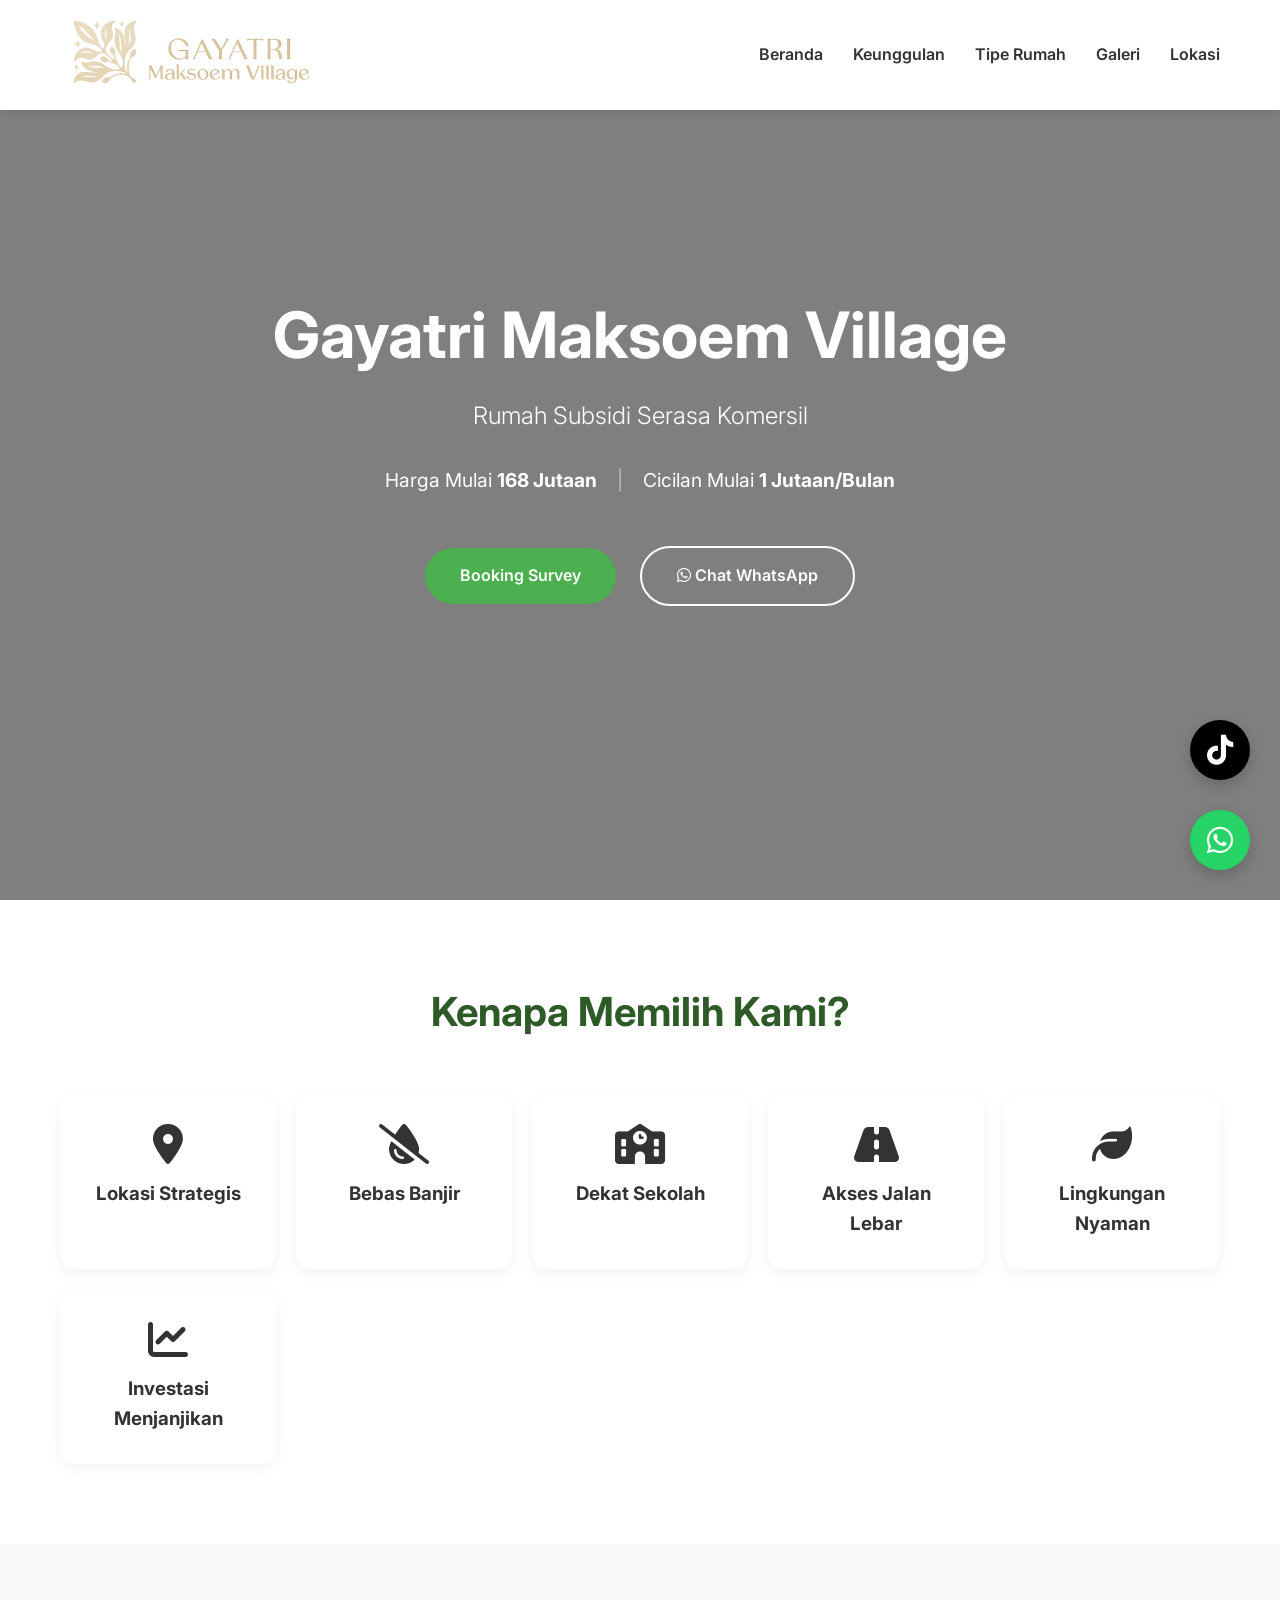
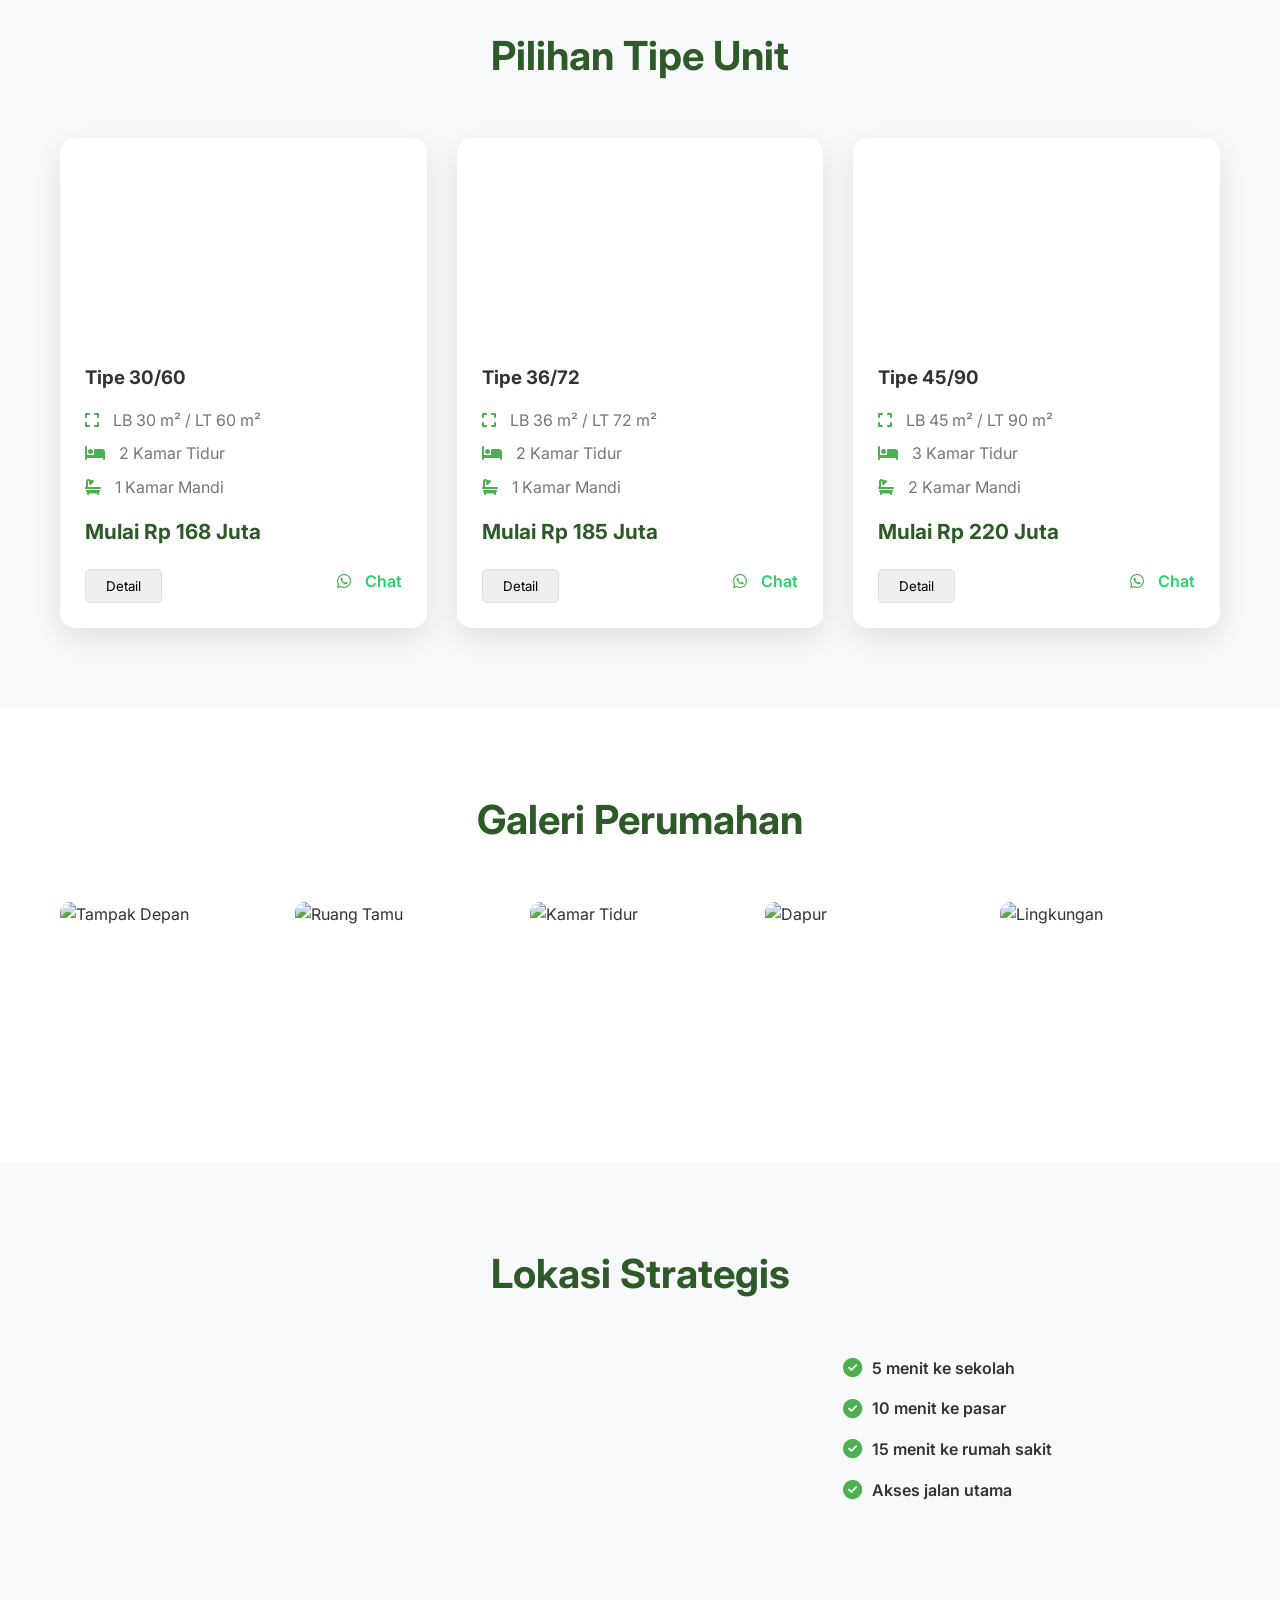
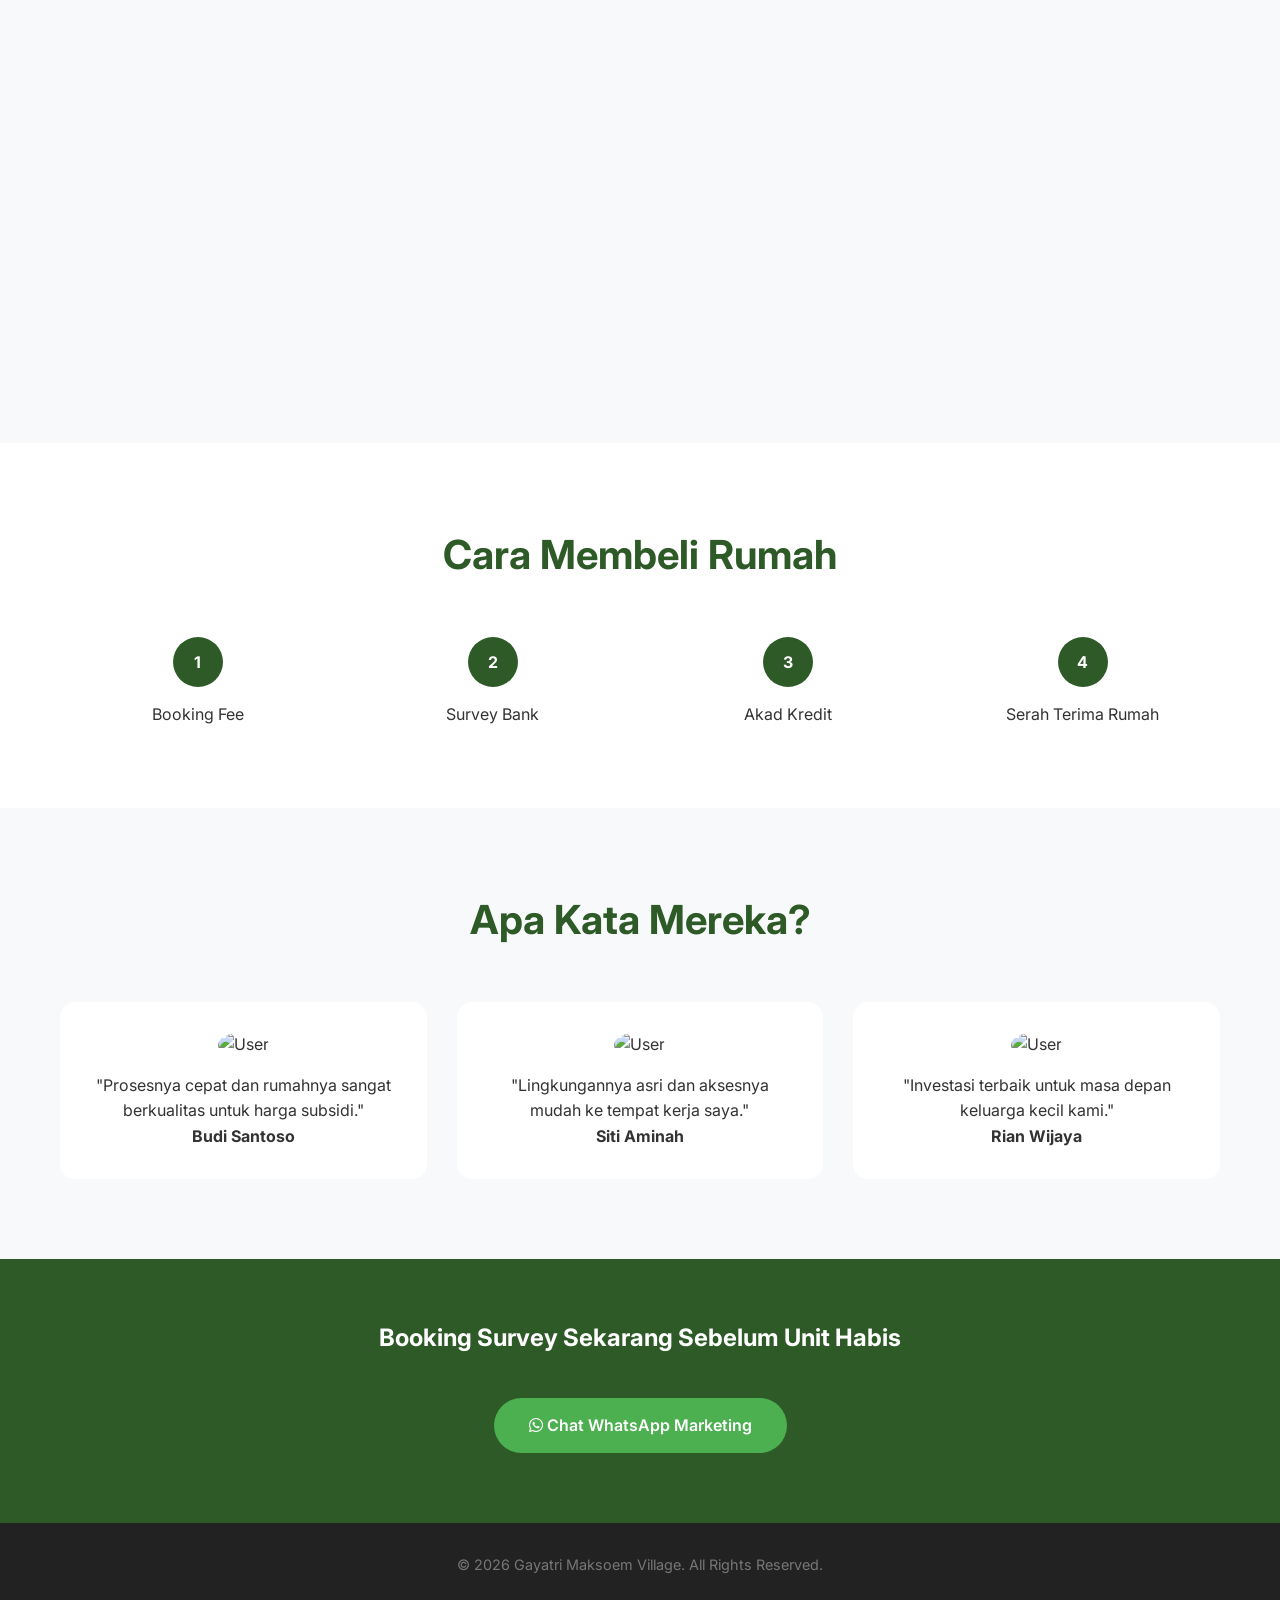
==== index.html @ d1546dca "Add files via upload" ====
<!DOCTYPE html>
<html lang="id">
<head>
    <meta charset="UTF-8">
    <meta name="viewport" content="width=device-width, initial-scale=1.0">
    <title>Gayatri Maksoem Village | Rumah Subsidi Serasa Komersil</title>
    <link href="https://fonts.googleapis.com/css2?family=Inter:wght@300;400;600;700&display=swap" rel="stylesheet">
    <link rel="stylesheet" href="https://cdnjs.cloudflare.com/ajax/libs/font-awesome/6.4.0/css/all.min.css">
    <link rel="stylesheet" href="style.css">
</head>
<body>

    <nav class="navbar">
        <div class="container">
            <a href="index.html" class="logo">
                <img src="logo_gayatri2.png" alt="Logo Gayatri Village" class="logo-icon"></a>
            <ul class="nav-links">
                <li><a href="#hero">Beranda</a></li>
                <li><a href="#keunggulan">Keunggulan</a></li>
                <li><a href="#tipe">Tipe Rumah</a></li>
                <li><a href="#galeri">Galeri</a></li>
                <li><a href="#lokasi">Lokasi</a></li>
            </ul>
            <div class="menu-toggle">
                <i class="fas fa-bars"></i>
            </div>
        </div>
    </nav>

    <section id="hero" class="hero">
        <div class="hero-overlay"></div>
        <div class="container hero-content">
            <h1>Gayatri Maksoem Village</h1>
            <p class="subtitle">Rumah Subsidi Serasa Komersil</p>
            <div class="hero-info">
                <span>Harga Mulai <strong>168 Jutaan</strong></span>
                <span class="divider">|</span>
                <span>Cicilan Mulai <strong>1 Jutaan/Bulan</strong></span>
            </div>
            <div class="hero-btns">
                <a href="https://wa.me/6283830952224?text=Halo%20Kak Rara%20Gayatri%20Maksoem%20Village,%20Saya ingin melakukan booking survey lokasi. Mohon info jadwal yang tersedia. Terima kasih." target="_blank" class="btn btn-primary">Booking Survey</a>
                <a href="https://wa.me/6283830952224?text=Halo Kak Rara%20Gayatri%20Maksoem%20Village,%20saya%20ingin%20tanya%20info%20lebih%20lanjut" target="_blank" rel="noopener noreferrer" class="btn btn-outline">
                    <i class="fab fa-whatsapp"></i> Chat WhatsApp
                </a>
            </div>
        </div>
    </section>

    <section id="keunggulan" class="section">
        <div class="container">
            <h2 class="section-title">Kenapa Memilih Kami?</h2>
            <div class="grid-6">
                <div class="card-feature"><i class="fas fa-map-marker-alt"></i><h3>Lokasi Strategis</h3></div>
                <div class="card-feature"><i class="fas fa-tint-slash"></i><h3>Bebas Banjir</h3></div>
                <div class="card-feature"><i class="fas fa-school"></i><h3>Dekat Sekolah</h3></div>
                <div class="card-feature"><i class="fas fa-road"></i><h3>Akses Jalan Lebar</h3></div>
                <div class="card-feature"><i class="fas fa-leaf"></i><h3>Lingkungan Nyaman</h3></div>
                <div class="card-feature"><i class="fas fa-chart-line"></i><h3>Investasi Menjanjikan</h3></div>
            </div>
        </div>
    </section>

    <section id="tipe" class="section bg-light">
        <div class="container">
            <h2 class="section-title">Pilihan Tipe Unit</h2>
            <div class="grid-3">
                <div class="card-unit">
                    <div class="unit-img" style="background-image: url('https://images.unsplash.com/photo-1570129477492-45c003edd2be?auto=format&fit=crop&w=800&q=80');"></div>
                    <div class="unit-body">
                        <h3>Tipe 30/60</h3>
                        <ul>
                            <li><i class="fas fa-expand"></i> LB 30 m² / LT 60 m²</li>
                            <li><i class="fas fa-bed"></i> 2 Kamar Tidur</li>
                            <li><i class="fas fa-bath"></i> 1 Kamar Mandi</li>
                        </ul>
                        <p class="price">Mulai Rp 168 Juta</p>
                        <div class="unit-footer">
                            <button class="btn-sm" onclick="openDetail('30')">Detail</button>
                            <a href="https://wa.me/6283830952224?text=Halo Kak Rara %20saya%20tertarik%20Tipe%2030" target="_blank" rel="noopener noreferrer" class="btn-wa"><i class="fab fa-whatsapp"></i> Chat</a>
                        </div>
                    </div>
                </div>
                <div class="card-unit">
                    <div class="unit-img" style="background-image: url('https://images.unsplash.com/photo-1583608205776-bfd35f0d9f83?auto=format&fit=crop&w=800&q=80');"></div>
                    <div class="unit-body">
                        <h3>Tipe 36/72</h3>
                        <ul>
                            <li><i class="fas fa-expand"></i> LB 36 m² / LT 72 m²</li>
                            <li><i class="fas fa-bed"></i> 2 Kamar Tidur</li>
                            <li><i class="fas fa-bath"></i> 1 Kamar Mandi</li>
                        </ul>
                        <p class="price">Mulai Rp 185 Juta</p>
                        <div class="unit-footer">
                            <button class="btn-sm" onclick="openDetail('36')">Detail</button>
                            <a href="https://wa.me/6283830952224?text=Halo Kak Rara %20saya%20tertarik%20Tipe%2036" target="_blank" rel="noopener noreferrer" class="btn-wa"><i class="fab fa-whatsapp"></i> Chat</a>
                        </div>
                    </div>
                </div>
                <div class="card-unit highlight">
                    <div class="unit-img" style="background-image: url('https://images.unsplash.com/photo-1600585154340-be6161a56a0c?auto=format&fit=crop&w=800&q=80');"></div>
                    <div class="unit-body">
                        <h3>Tipe 45/90</h3>
                        <ul>
                            <li><i class="fas fa-expand"></i> LB 45 m² / LT 90 m²</li>
                            <li><i class="fas fa-bed"></i> 3 Kamar Tidur</li>
                            <li><i class="fas fa-bath"></i> 2 Kamar Mandi</li>
                        </ul>
                        <p class="price">Mulai Rp 220 Juta</p>
                        <div class="unit-footer">
                            <button class="btn-sm" onclick="openDetail('45')">Detail</button>
                            <a href="https://wa.me/6283830952224?text=Halo Kak Rara%20saya%20tertarik%20Tipe%2045" target="_blank" rel="noopener noreferrer" class="btn-wa"><i class="fab fa-whatsapp"></i> Chat</a>
                        </div>
                    </div>
                </div>
            </div>
        </div>
    </section>

    <section id="galeri" class="section">
        <div class="container">
            <h2 class="section-title">Galeri Perumahan</h2>
            <div class="gallery-grid">
                <img src="https://images.unsplash.com/photo-1613490493576-7fde63acd811?auto=format&fit=crop&w=600&q=80" alt="Tampak Depan">
                <img src="https://images.unsplash.com/photo-1484154218962-a197022b5858?auto=format&fit=crop&w=600&q=80" alt="Ruang Tamu">
                <img src="https://images.unsplash.com/photo-1522771739844-6a9f6d5f14af?auto=format&fit=crop&w=600&q=80" alt="Kamar Tidur">
                <img src="https://images.unsplash.com/photo-1556911223-e4524330697d?auto=format&fit=crop&w=600&q=80" alt="Dapur">
                <img src="https://images.unsplash.com/photo-1595113333346-63e8e19c35b6?auto=format&fit=crop&w=600&q=80" alt="Lingkungan">
            </div>
        </div>
    </section>

    <section id="lokasi" class="section bg-light">
        <div class="container">
            <h2 class="section-title">Lokasi Strategis</h2>
            <div class="location-wrapper">
                <div class="map-container">
                    <iframe src="https://www.google.com/maps/embed?pb=!1m18!1m12!1m3!1d8166.4676479261525!2d111.453103766232!3d-7.399709216210016!2m3!1f0!2f0!3f0!3m2!1i1024!2i768!4f13.1!3m3!1m2!1s0x2e79e70039cbe829%3A0x74d6df3c187dee62!2sPerumahan%20Gayatri%20Maksoem%20Village!5e0!3m2!1sid!2sid!4v1773241654427!5m2!1sid!2sid" width="800" height="600" style="border:0;" allowfullscreen="" loading="lazy" referrerpolicy="no-referrer-when-downgrade"></iframe>
                </div>
                <div class="location-info">
                    <ul>
                        <li><i class="fas fa-check-circle"></i> 5 menit ke sekolah</li>
                        <li><i class="fas fa-check-circle"></i> 10 menit ke pasar</li>
                        <li><i class="fas fa-check-circle"></i> 15 menit ke rumah sakit</li>
                        <li><i class="fas fa-check-circle"></i> Akses jalan utama</li>
                    </ul>
                </div>
            </div>
        </div>
    </section>

    <section class="section">
        <div class="container">
            <h2 class="section-title">Cara Membeli Rumah</h2>
            <div class="steps-grid">
                <div class="step"><span>1</span><p>Booking Fee</p></div>
                <div class="step"><span>2</span><p>Survey Bank</p></div>
                <div class="step"><span>3</span><p>Akad Kredit</p></div>
                <div class="step"><span>4</span><p>Serah Terima Rumah</p></div>
            </div>
        </div>
    </section>

    <section class="section bg-light">
        <div class="container">
            <h2 class="section-title">Apa Kata Mereka?</h2>
            <div class="grid-3">
                <div class="card-testi">
                    <img src="https://i.pravatar.cc/100?img=1" alt="User">
                    <p>"Prosesnya cepat dan rumahnya sangat berkualitas untuk harga subsidi."</p>
                    <h4>Budi Santoso</h4>
                </div>
                <div class="card-testi">
                    <img src="https://i.pravatar.cc/100?img=5" alt="User">
                    <p>"Lingkungannya asri dan aksesnya mudah ke tempat kerja saya."</p>
                    <h4>Siti Aminah</h4>
                </div>
                <div class="card-testi">
                    <img src="https://i.pravatar.cc/100?img=8" alt="User">
                    <p>"Investasi terbaik untuk masa depan keluarga kecil kami."</p>
                    <h4>Rian Wijaya</h4>
                </div>
            </div>
        </div>
    </section>

    <section class="cta">
        <div class="container">
            <h2>Booking Survey Sekarang Sebelum Unit Habis</h2>
            <a href="https://wa.me/6283830952224?text=Halo%20Kak Rara%20Gayatri%20Maksoem%20Village,%20saya%20baru%20saja%20melihat%20website%20Anda%20dan%20ingin%20bertanya%20lebih%20lanjut%20mengenai%20perumahan%20ini.%20Bisa%20dibantu?" target="_blank" rel="noopener noreferrer" class="btn btn-primary">
                <i class="fab fa-whatsapp"></i> Chat WhatsApp Marketing
            </a>
        </div>
    </section>

    <footer>
        <p>© 2026 Gayatri Maksoem Village. All Rights Reserved.</p>
    </footer>

    <a href="https://wa.me/6283830952224?text=Halo%20Kak Rara%20Gayatri%20Maksoem%20Village,%20saya%20baru%20saja%20melihat%20website%20Anda%20dan%20ingin%20bertanya%20lebih%20lanjut%20mengenai%20perumahan%20ini.%20Bisa%20dibantu?" target="_blank" rel="noopener noreferrer" class="floating-wa">
        <i class="fab fa-whatsapp"></i>
    </a>
    <a href="https://www.tiktok.com/@gayatrimaksoemvil?_r=1&_t=ZS-94bTcrvawcf" target="_blank" rel="noopener noreferrer" class="floating-tiktok">
        <i class="fab fa-tiktok"></i>
    </a>

    <div id="unitModal" class="modal">
    <div class="modal-content">
        <span class="close-modal">×</span>
        <div class="modal-body">
            <div class="modal-img-container">
                <button class="slider-btn prev-btn" onclick="moveSlider('prev')">
                    <i class="fas fa-chevron-left"></i>
                </button>

                <div class="modal-slider" id="modalSlider">
                    </div>

                <button class="slider-btn next-btn" onclick="moveSlider('next')">
                    <i class="fas fa-chevron-right"></i>
                </button>

                <div class="slider-hint">
                    <i class="fas fa-arrows-left-right"></i> Geser untuk foto lain
                </div>
            </div>

            <div class="modal-text">
                <h2 id="modalTitle">Tipe Rumah</h2>
                <p id="modalDesc">Deskripsi lengkap.</p>
                <ul id="modalSpecs"></ul>
                <div class="modal-cta">
                    <a href="" id="modalWaLink" target="_blank" rel="noopener noreferrer" class="btn btn-primary">Tanya Detail Via WhatsApp</a>
                </div>
            </div>
        </div>
    </div>
</div>

    <script src="script.js"></script>
</body>
</html>
---- style.css ----
:root {
    --primary: #2d5a27; /* Hijau Tua */
    --secondary: #4caf50; /* Hijau Terang */
    --light: #f8f9fa;
    --dark: #333;
    --gray: #777;
    --white: #ffffff;
}

* {
    margin: 0;
    padding: 0;
    box-sizing: border-box;
    font-family: 'Inter', sans-serif;
}

html {
    scroll-behavior: smooth;
}

body {
    line-height: 1.6;
    color: var(--dark);
}

.container {
    max-width: 1200px;
    margin: 0 auto;
    padding: 0 20px;
}

.section {
    padding: 80px 0;
}

.bg-light { background: var(--light); }

.section-title {
    text-align: center;
    font-size: 2.5rem;
    margin-bottom: 50px;
    color: var(--primary);
}

/* Navbar */
.navbar {
    position: fixed;
    top: 0; width: 100%;
    background: var(--white);
    padding: 20px 0;
    box-shadow: 0 2px 10px rgba(0,0,0,0.1);
    z-index: 1000;
    transition: 0.3s;
}

.navbar .container {
    display: flex;
    justify-content: space-between;
    align-items: center;
}

.logo {
    font-size: 1.5rem;
    font-weight: 700;
    color: var(--primary);
    text-decoration: none;
    display: flex; 
    align-items: center;
    gap: 10px; /* Jarak antara logo dan teks */
}

.logo-icon {
    height: 70px; /* Atur tinggi gambar sesuai selera agar proporsional dengan teks */
    width: auto; /* Membiarkan lebar menyesuaikan tinggi agar tidak gepeng */
    display: block; /* Mencegah spasi aneh di bawah gambar */
}

.logo span { color: var(--secondary); }

.nav-links {
    display: flex;
    list-style: none;
}

.nav-links li a {
    text-decoration: none;
    color: var(--dark);
    margin-left: 30px;
    font-weight: 600;
    transition: 0.3s;
}

.nav-links li a:hover { color: var(--secondary); }

.menu-toggle { display: none; font-size: 1.5rem; cursor: pointer; }

/* Hero */
.hero {
    height: 100vh;
    background: url('https://images.unsplash.com/photo-1512917774080-9991f1c4c750?auto=format&fit=crop&w=1920&q=80') no-repeat center center/cover;
    display: flex;
    align-items: center;
    justify-content: center;
    text-align: center;
    color: var(--white);
    position: relative;
}

.hero-overlay {
    position: absolute;
    top: 0; left: 0; width: 100%; height: 100%;
    background: rgba(0,0,0,0.5);
}

.hero-content {
    position: relative;
    z-index: 1;
}

.hero h1 { font-size: 4rem; margin-bottom: 10px; }
.subtitle { font-size: 1.5rem; margin-bottom: 30px; font-weight: 300; }
.hero-info { margin-bottom: 40px; font-size: 1.2rem; }
.divider { margin: 0 15px; opacity: 0.5; }

.btn {
    padding: 15px 35px;
    border-radius: 50px;
    text-decoration: none;
    font-weight: 600;
    display: inline-block;
    transition: 0.3s;
    margin: 10px;
}

.btn-primary { background: var(--secondary); color: var(--white); border: none; }
.btn-primary:hover { background: var(--primary); transform: translateY(-3px); }
.btn-outline { border: 2px solid var(--white); color: var(--white); }
.btn-outline:hover { background: var(--white); color: var(--primary); }

/* Grid Layouts */
.grid-6 { display: grid; grid-template-columns: repeat(auto-fit, minmax(180px, 1fr)); gap: 20px; }
.grid-3 { display: grid; grid-template-columns: repeat(auto-fit, minmax(300px, 1fr)); gap: 30px; }

/* Cards */
.card-feature {
    text-align: center;
    padding: 30px;
    background: var(--white);
    border-radius: 15px;
    box-shadow: 0 5px 15px rgba(0,0,0,0.05);
    transition: 0.3s;
}
.card-feature:hover { transform: translateY(-10px); color: var(--secondary); }
.card-feature i { font-size: 2.5rem; margin-bottom: 15px; }

.card-unit {
    background: var(--white);
    border-radius: 15px;
    overflow: hidden;
    box-shadow: 0 10px 30px rgba(0,0,0,0.1);
}

.unit-img { height: 200px; background-size: cover; background-position: center; }

.unit-body { padding: 25px; }
.unit-body ul { list-style: none; margin: 15px 0; }
.unit-body li { margin-bottom: 8px; color: var(--gray); }
.unit-body i { color: var(--secondary); margin-right: 10px; }

.price { font-size: 1.3rem; font-weight: 700; color: var(--primary); }

.unit-footer { display: flex; justify-content: space-between; margin-top: 20px; }
.btn-sm { padding: 8px 20px; border-radius: 5px; border: 1px solid #ddd; cursor: pointer; }
.btn-wa { color: #25d366; text-decoration: none; font-weight: 600; }

/* Gallery */
.gallery-grid {
    display: grid;
    grid-template-columns: repeat(auto-fit, minmax(200px, 1fr));
    gap: 15px;
}
.gallery-grid img { width: 100%; border-radius: 10px; height: 180px; object-fit: cover; transition: 0.3s; cursor: pointer;}
.gallery-grid img:hover { transform: scale(1.05); }

/* Steps */
.steps-grid { display: grid; grid-template-columns: repeat(auto-fit, minmax(200px, 1fr)); gap: 20px; text-align: center; }
.step span {
    width: 50px; height: 50px; background: var(--primary); color: var(--white);
    display: flex; align-items: center; justify-content: center; border-radius: 50%;
    margin: 0 auto 15px; font-weight: 700;
}

/* Testimoni */
.card-testi { text-align: center; padding: 30px; background: var(--white); border-radius: 15px; }
.card-testi img { width: 80px; height: 80px; border-radius: 50%; margin-bottom: 15px; }

/* Location */
.location-wrapper { display: flex; gap: 30px; flex-wrap: wrap; }
.map-container { flex: 2; min-width: 300px; border-radius: 15px; overflow: hidden; }
.location-info { flex: 1; min-width: 250px; }
.location-info ul { list-style: none; }
.location-info li { margin-bottom: 15px; font-weight: 600; display: flex; align-items: center; }
.location-info i { color: var(--secondary); margin-right: 10px; font-size: 1.2rem; }

/* CTA & Footer */
.cta { background: var(--primary); color: var(--white); text-align: center; padding: 60px 0; }
.cta h2 { margin-bottom: 30px; }
footer { text-align: center; padding: 30px; background: #222; color: #777; font-size: 0.9rem; }

/* Floating WA */
/* 1. KEYFRAMES ANIMASI (Aturan Gerakannya) */
@keyframes sembul-sembul {
    0% {
        /* Posisi awal: ukuran normal, tanpa bayangan ekstra */
        transform: scale(1);
        box-shadow: 0 5px 15px rgba(0,0,0,0.2);
    }
    50% {
        /* Posisi tengah (puncak menyembul): ukuran sedikit membesar, 
           dan ada bayangan 'sinar' memancar keluar */
        transform: scale(1.2);
        box-shadow: 0 10px 30px rgba(37, 211, 102, 0.6); /* Warna hijau WA transparan */
    }
    100% {
        /* Kembali ke posisi awal agar animasi mulus */
        transform: scale(1);
        box-shadow: 0 5px 15px rgba(0,0,0,0.2);
    }
}

/* 2. PENERAPAN KE ELEMENT (Tombol Floating WA) */
.floating-wa {
    /* (CSS standar tombol WA kamu, pastikan ada bagian ini) */
    position: fixed;
    bottom: 30px;
    right: 30px;
    background: #25d366; /* Warna Hijau WA */
    color: white;
    width: 60px;
    height: 60px;
    border-radius: 50%;
    display: flex;
    align-items: center;
    justify-content: center;
    font-size: 30px;
    box-shadow: 0 5px 15px rgba(0,0,0,0.2);
    z-index: 1000;
    text-decoration: none;
    cursor: pointer;

    /* --- INI BAGIAN UTAMA ANIMASINYA --- */
    /* panggil nama keyframes: sembul-sembul */
    /* durasi satu siklus: 2 detik (semakin kecil, semakin cepat) */
    /* jenis gerakan: ease-in-out (halus) */
    /* ulangi terus-menerus: infinite */
    animation: sembul-sembul 2s ease-in-out infinite;

    /* Opsional: Efek halus saat user mengarahkan kursor (hover) */
    transition: all 0.3s ease;
}

/* Opsional: Berhenti menyembul saat di-hover user, agar mudah diklik */


.floating-wa:hover {
    animation-play-state: paused; /* Animasi berhenti */
    transform: scale(1.15); /* Membesar sedikit lebih banyak */
    background: #1b635a; /* Warna hijau WA tua */
}



/* Floating Tiktok */
/* 1. KEYFRAMES ANIMASI (Aturan Gerakannya) */
@keyframes sembul-sembul {
    0% {
        /* Posisi awal: ukuran normal, tanpa bayangan ekstra */
        transform: scale(1);
        box-shadow: 0 5px 15px rgba(0,0,0,0.2);
    }
    50% {
        /* Posisi tengah (puncak menyembul): ukuran sedikit membesar, 
           dan ada bayangan 'sinar' memancar keluar */
        transform: scale(1.2);
        box-shadow: 0 10px 30px rgba(37, 211, 102, 0.6); /* Warna hijau WA transparan */
    }
    100% {
        /* Kembali ke posisi awal agar animasi mulus */
        transform: scale(1);
        box-shadow: 0 5px 15px rgba(0,0,0,0.2);
    }
}

/* 2. PENERAPAN KE ELEMENT (Tombol Floating Tiktok) */
.floating-tiktok {
    /* (CSS standar tombol Tiktok kamu, pastikan ada bagian ini) */
    position: fixed;
    bottom: 120px;
    right: 30px;
    background: #000000; /* Warna Hijau Tiktok */
    color: white;
    width: 60px;
    height: 60px;
    border-radius: 50%;
    display: flex;
    align-items: center;
    justify-content: center;
    font-size: 30px;
    box-shadow: 0 5px 15px rgba(0,0,0,0.2);
    z-index: 1000;
    text-decoration: none;
    cursor: pointer;

    /* --- INI BAGIAN UTAMA ANIMASINYA --- */
    /* panggil nama keyframes: sembul-sembul */
    /* durasi satu siklus: 2 detik (semakin kecil, semakin cepat) */
    /* jenis gerakan: ease-in-out (halus) */
    /* ulangi terus-menerus: infinite */
    animation: sembul-sembul 2s ease-in-out infinite;

    /* Opsional: Efek halus saat user mengarahkan kursor (hover) */
    transition: all 0.3s ease;
}

/* Opsional: Berhenti menyembul saat di-hover user, agar mudah diklik */


.floating-tiktok:hover {
    animation-play-state: paused; /* Animasi berhenti */
    transform: scale(1.15); /* Membesar sedikit lebih banyak */
    background: #1b635a; /* Warna hijau WA tua */
}



/* Responsive Mobile */
@media (max-width: 768px) {
    .hero h1 { font-size: 2.5rem; }
    .nav-links { display: none; }
    .menu-toggle { display: block; }
}

/* Modal Style */
.modal {
    display: none; 
    position: fixed;
    z-index: 2000;
    left: 0; top: 0;
    width: 100%; height: 100%;
    background-color: rgba(0,0,0,0.7);
    backdrop-filter: blur(5px);
}

.modal-content {
    background-color: var(--white);
    margin: 5% auto;
    padding: 0;
    width: 80%;
    max-width: 800px;
    border-radius: 20px;
    position: relative;
    overflow: hidden;
    animation: zoomIn 0.3s ease;
}

@keyframes zoomIn {
    from {transform: scale(0.8); opacity: 0;}
    to {transform: scale(1); opacity: 1;}
}

.close-modal {
    position: absolute;
    right: 20px; top: 10px;
    font-size: 35px;
    cursor: pointer;
    z-index: 10;
}

.modal-body { display: flex; flex-wrap: wrap; }
.modal-img { flex: 1; min-width: 300px; height: 400px; background-size: cover; background-position: center; }
.modal-text { flex: 1; padding: 40px; min-width: 300px; }

.modal-text h2 { color: var(--primary); margin-bottom: 15px; }
.modal-text ul { list-style: none; margin: 20px 0; }
.modal-text li { margin-bottom: 10px; border-bottom: 1px solid #eee; padding-bottom: 5px; }

@media (max-width: 600px) {
    .modal-img { height: 250px; }
}


/* Container utama gambar di modal */
.modal-img-container {
    flex: 1;
    min-width: 300px;
    height: 400px;
    position: relative;
    background: #eee;
}

/* Area slider yang bisa di-scroll */
.modal-slider {
    display: flex;
    overflow-x: auto;
    scroll-snap-type: x mandatory; /* Agar scroll "berhenti" pas di gambar */
    height: 100%;
    scrollbar-width: none; /* Sembunyikan scrollbar di Firefox */
}

.modal-slider::-webkit-scrollbar {
    display: none; /* Sembunyikan scrollbar di Chrome/Safari */
}

/* Style untuk setiap gambar di dalam slider */
.modal-slider img {
    min-width: 100%;
    height: 100%;
    object-fit: cover;
    scroll-snap-align: start;
}

/* Petunjuk kecil di bawah gambar */
.slider-hint {
    position: absolute;
    bottom: 10px;
    left: 50%;
    transform: translateX(-50%);
    background: rgba(0,0,0,0.5);
    color: white;
    padding: 5px 12px;
    border-radius: 20px;
    font-size: 10px;
    pointer-events: none;
    opacity: 0.8;
}

@media (max-width: 600px) {
    .modal-img-container { height: 250px; }
}

/* Container pembungkus slider */
.modal-img-container {
    position: relative;
    flex: 1;
    min-width: 300px;
}

/* Tombol Panah Umum */
.slider-btn {
    position: absolute;
    top: 50%;
    transform: translateY(-50%);
    background: rgba(255, 255, 255, 0.7);
    border: none;
    width: 40px;
    height: 40px;
    border-radius: 50%;
    cursor: pointer;
    z-index: 10;
    transition: 0.3s;
}

.slider-btn:hover { background: white; color: var(--primary); }
.prev-btn { left: 10px; }
.next-btn { right: 10px; }
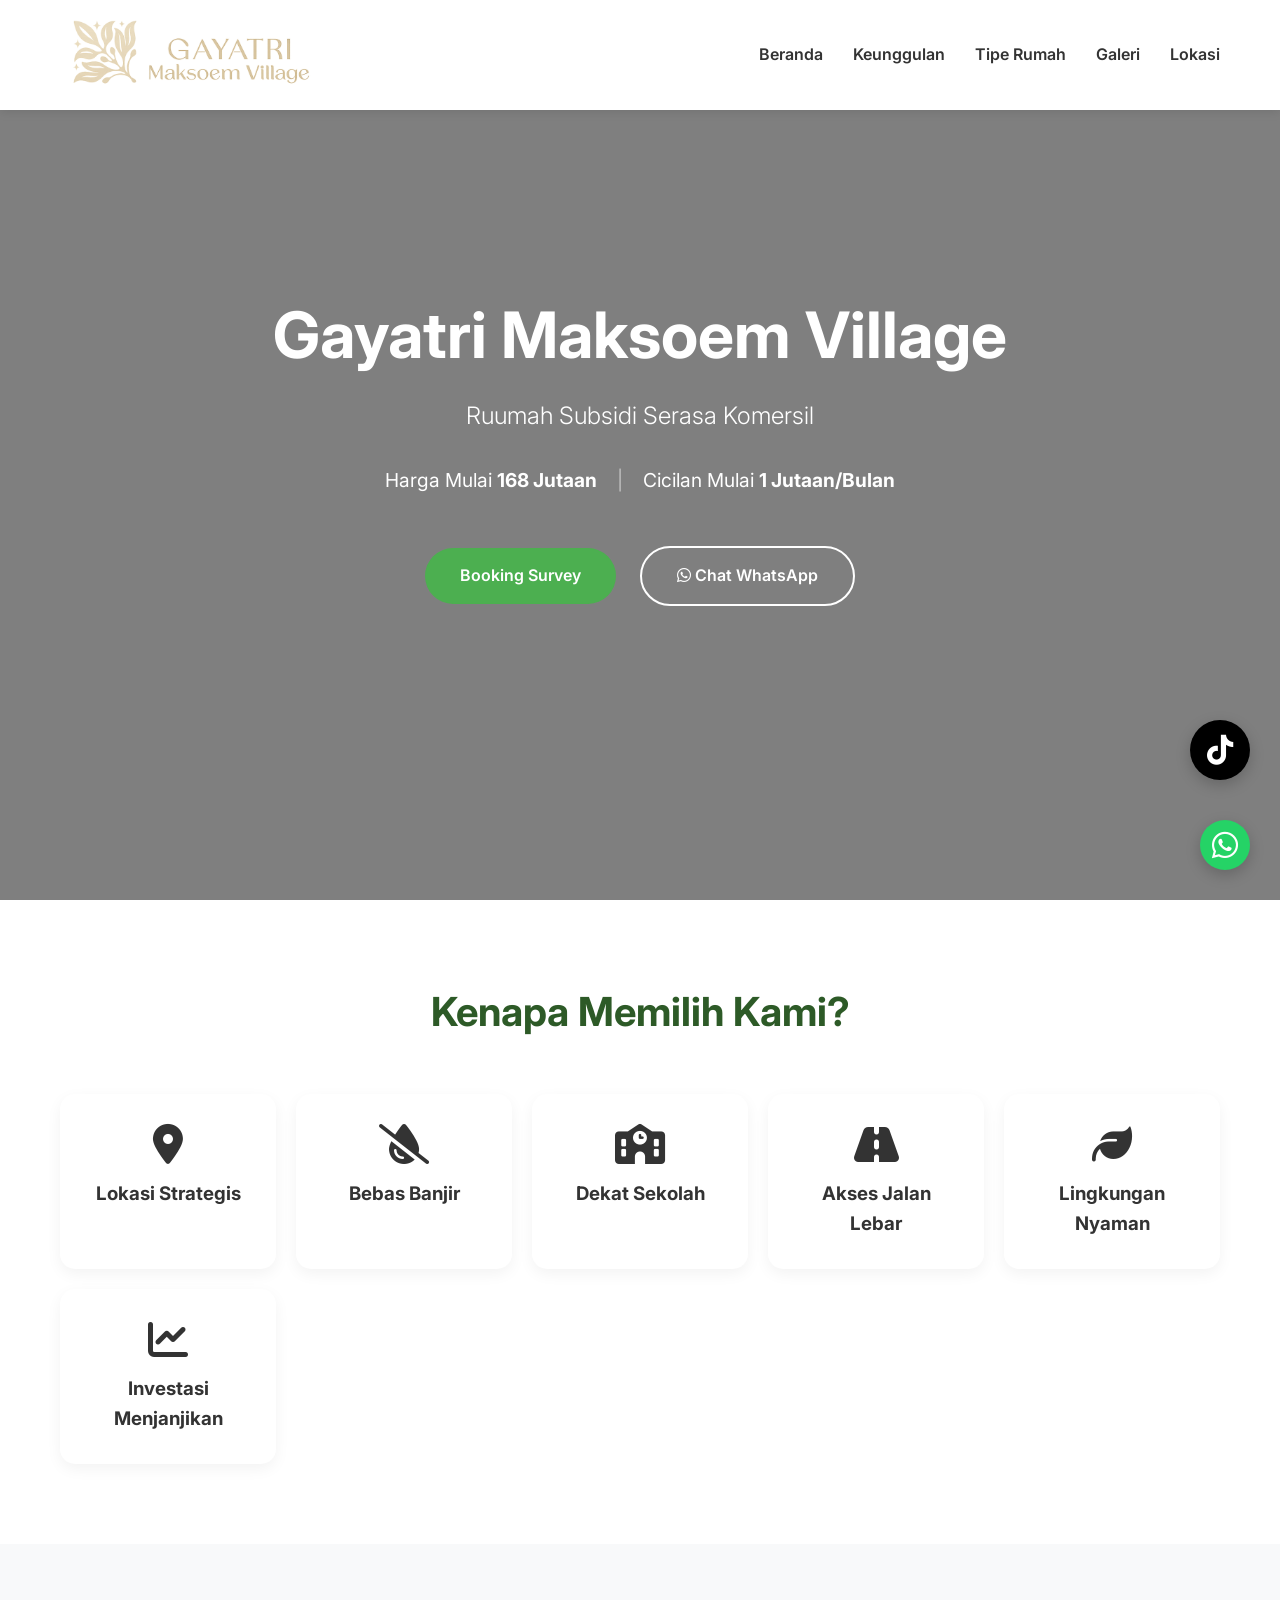
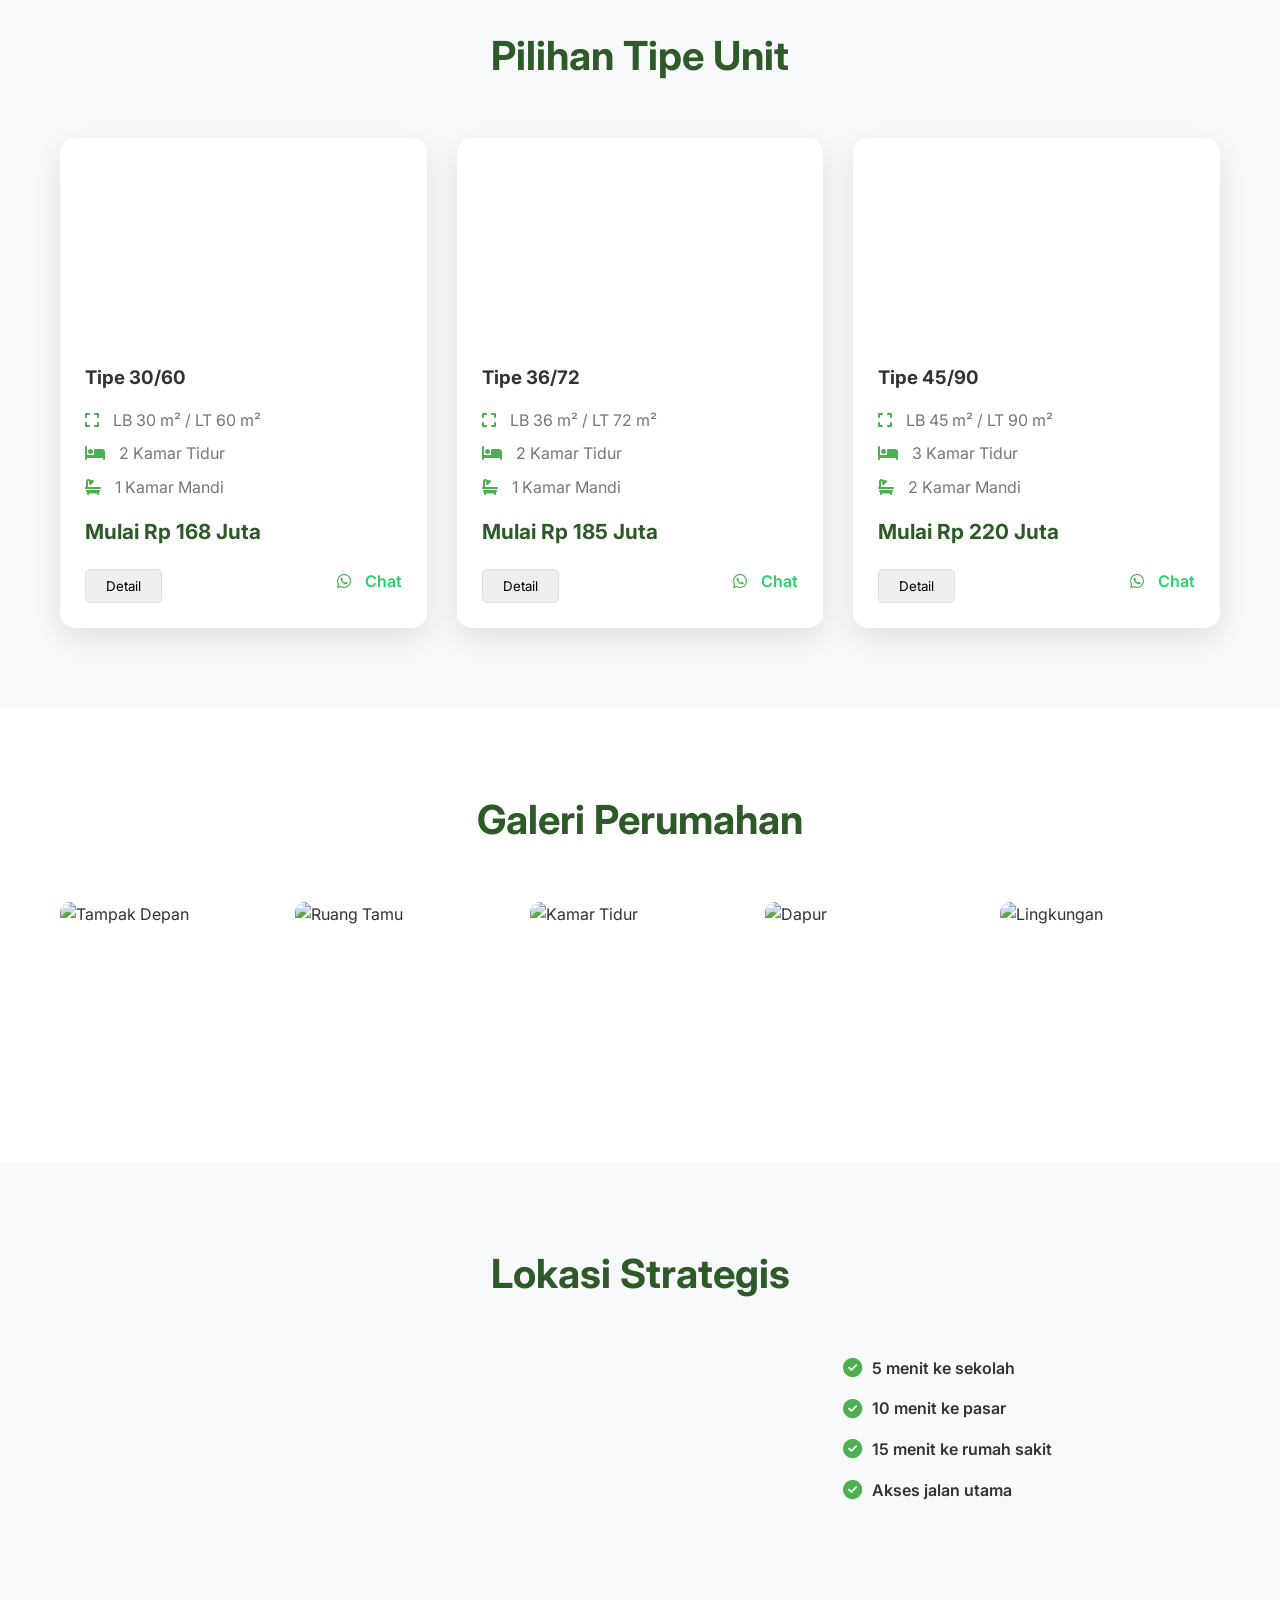
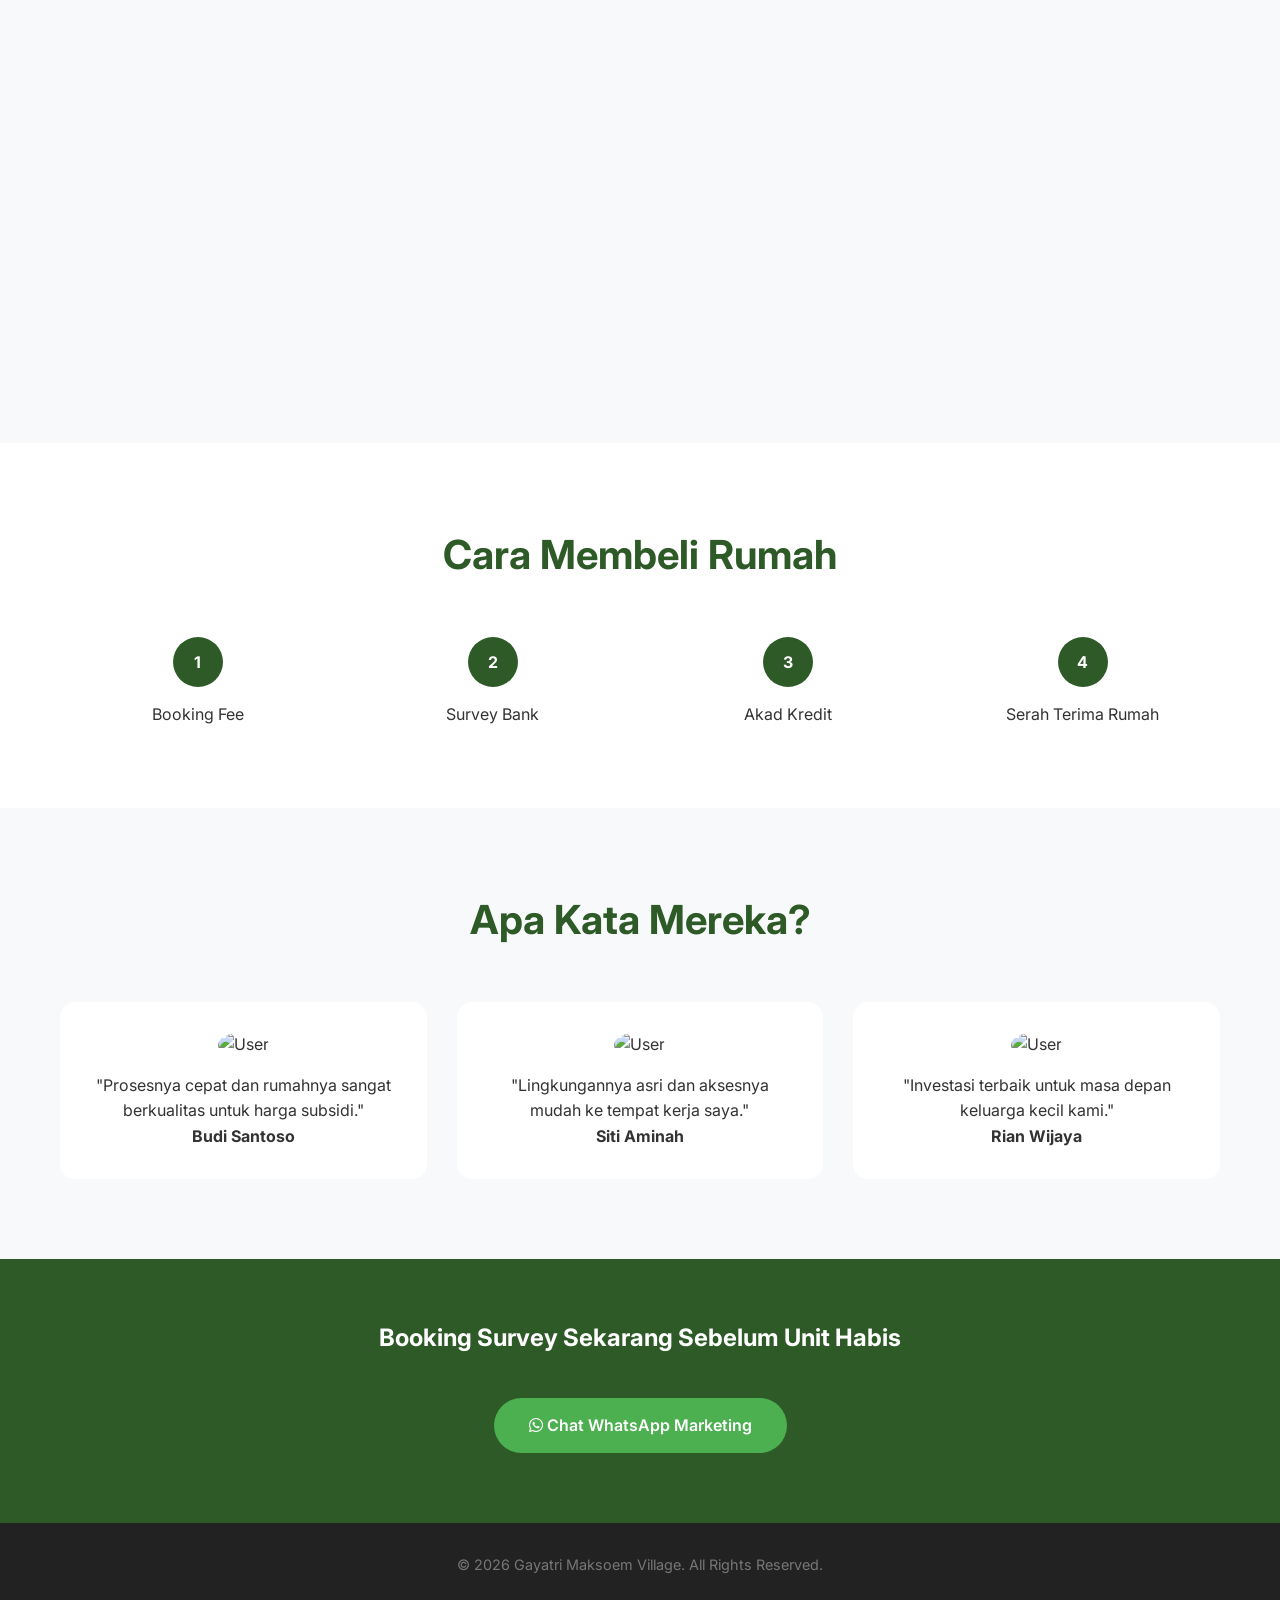
==== commit 5fddbff4: "Fix HTML encoding issues in index.html" ====
--- a/index.html
+++ b/index.html
@@ -31,7 +31,7 @@
         <div class="hero-overlay"></div>
         <div class="container hero-content">
             <h1>Gayatri Maksoem Village</h1>
-            <p class="subtitle">Rumah Subsidi Serasa Komersil</p>
+            <p class="subtitle">Ruumah Subsidi Serasa Komersil</p>
             <div class="hero-info">
                 <span>Harga Mulai <strong>168 Jutaan</strong></span>
                 <span class="divider">|</span>
@@ -238,4 +238,5 @@
 
     <script src="script.js"></script>
 </body>
-</html>+
+</html>
--- a/style.css
+++ b/style.css
@@ -236,8 +236,8 @@
     right: 30px;
     background: #25d366; /* Warna Hijau WA */
     color: white;
-    width: 60px;
-    height: 60px;
+    width: 50px;
+    height: 50px;
     border-radius: 50%;
     display: flex;
     align-items: center;
@@ -462,4 +462,6 @@
 
 .slider-btn:hover { background: white; color: var(--primary); }
 .prev-btn { left: 10px; }
-.next-btn { right: 10px; }+
+.next-btn { right: 10px; }
+
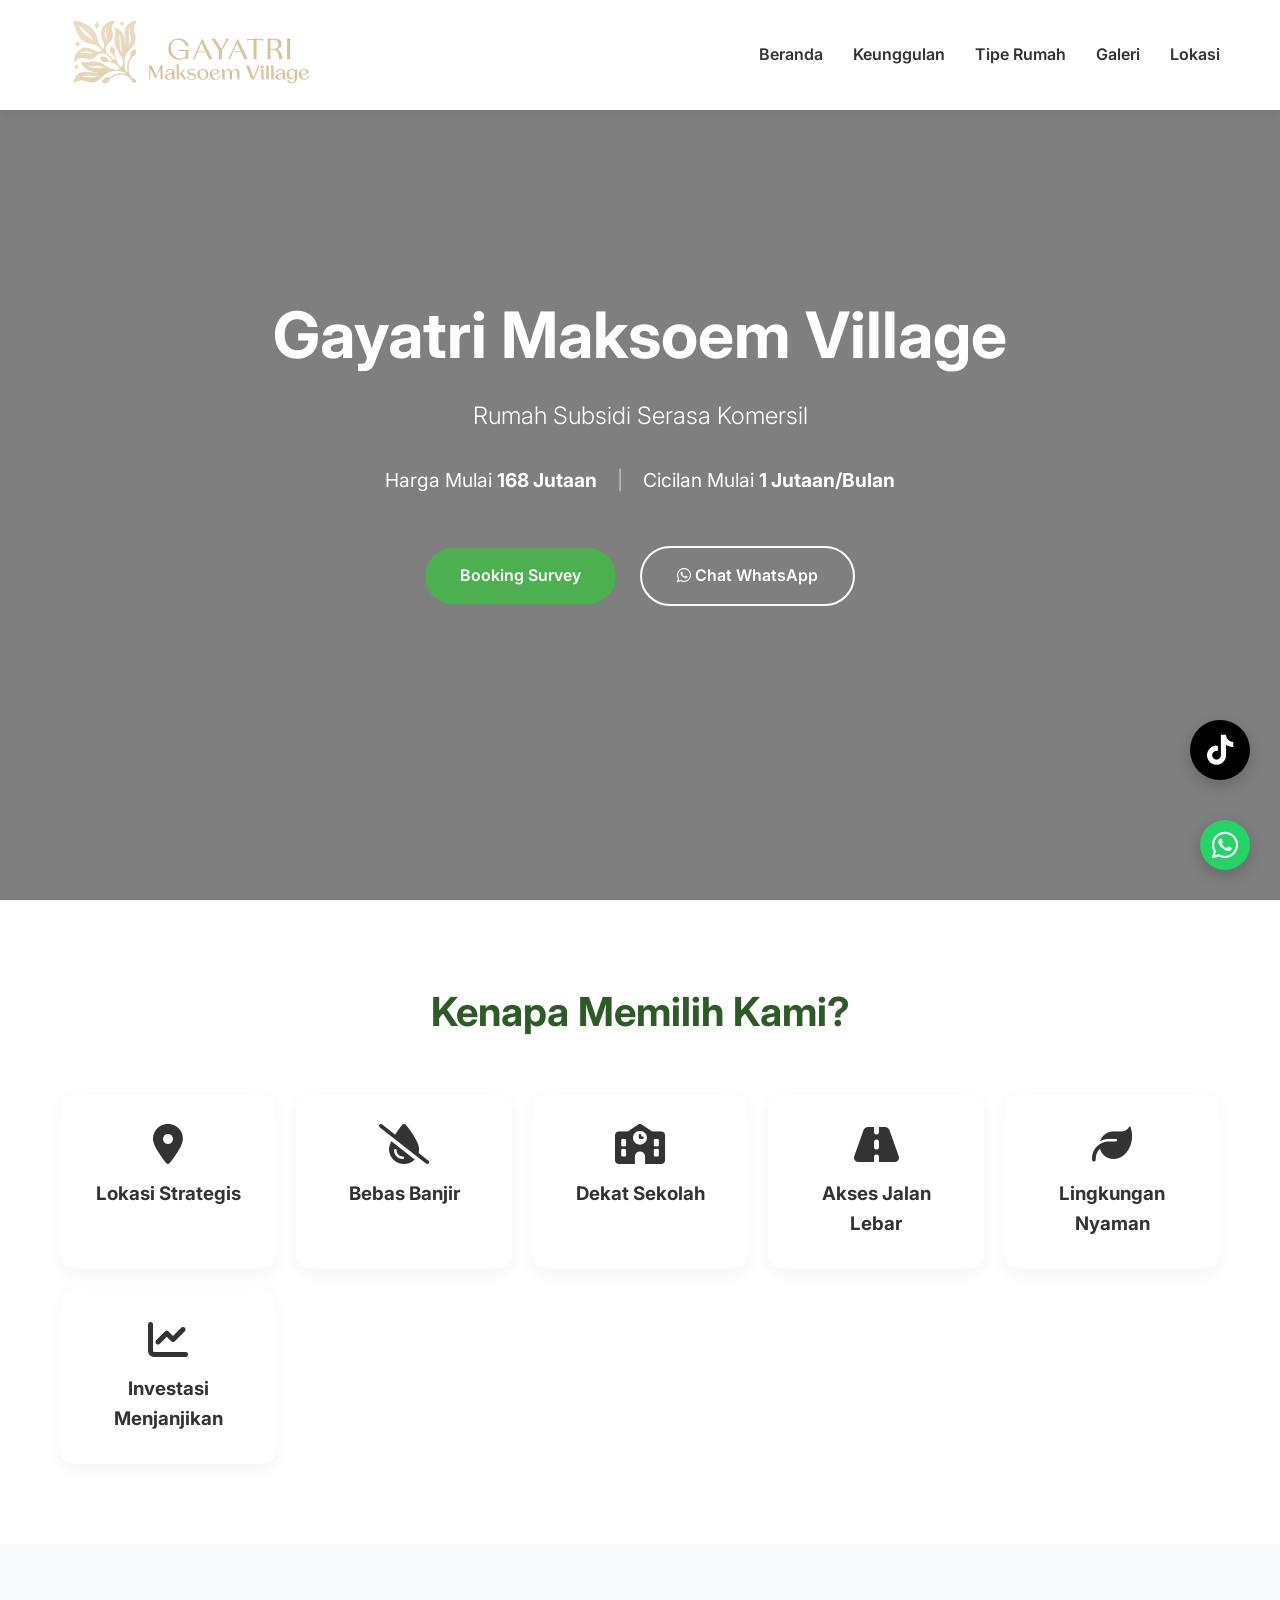
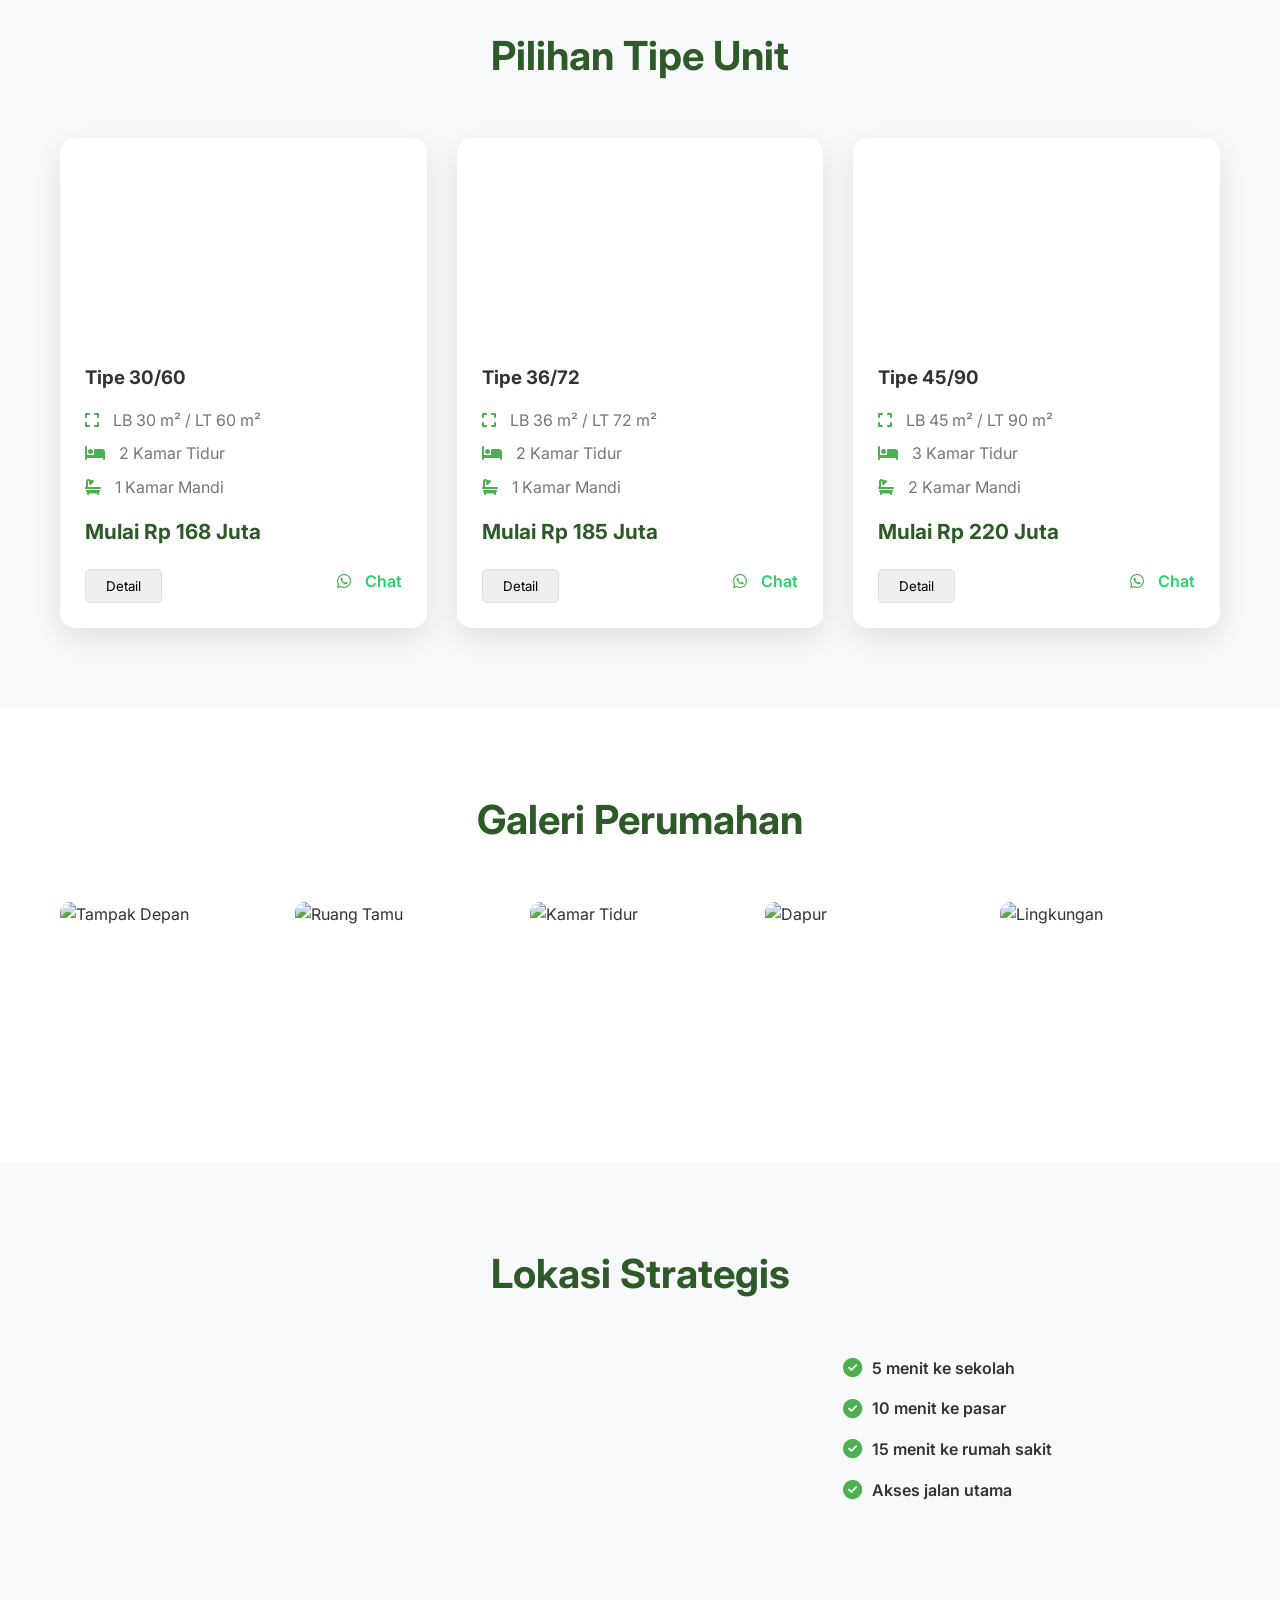
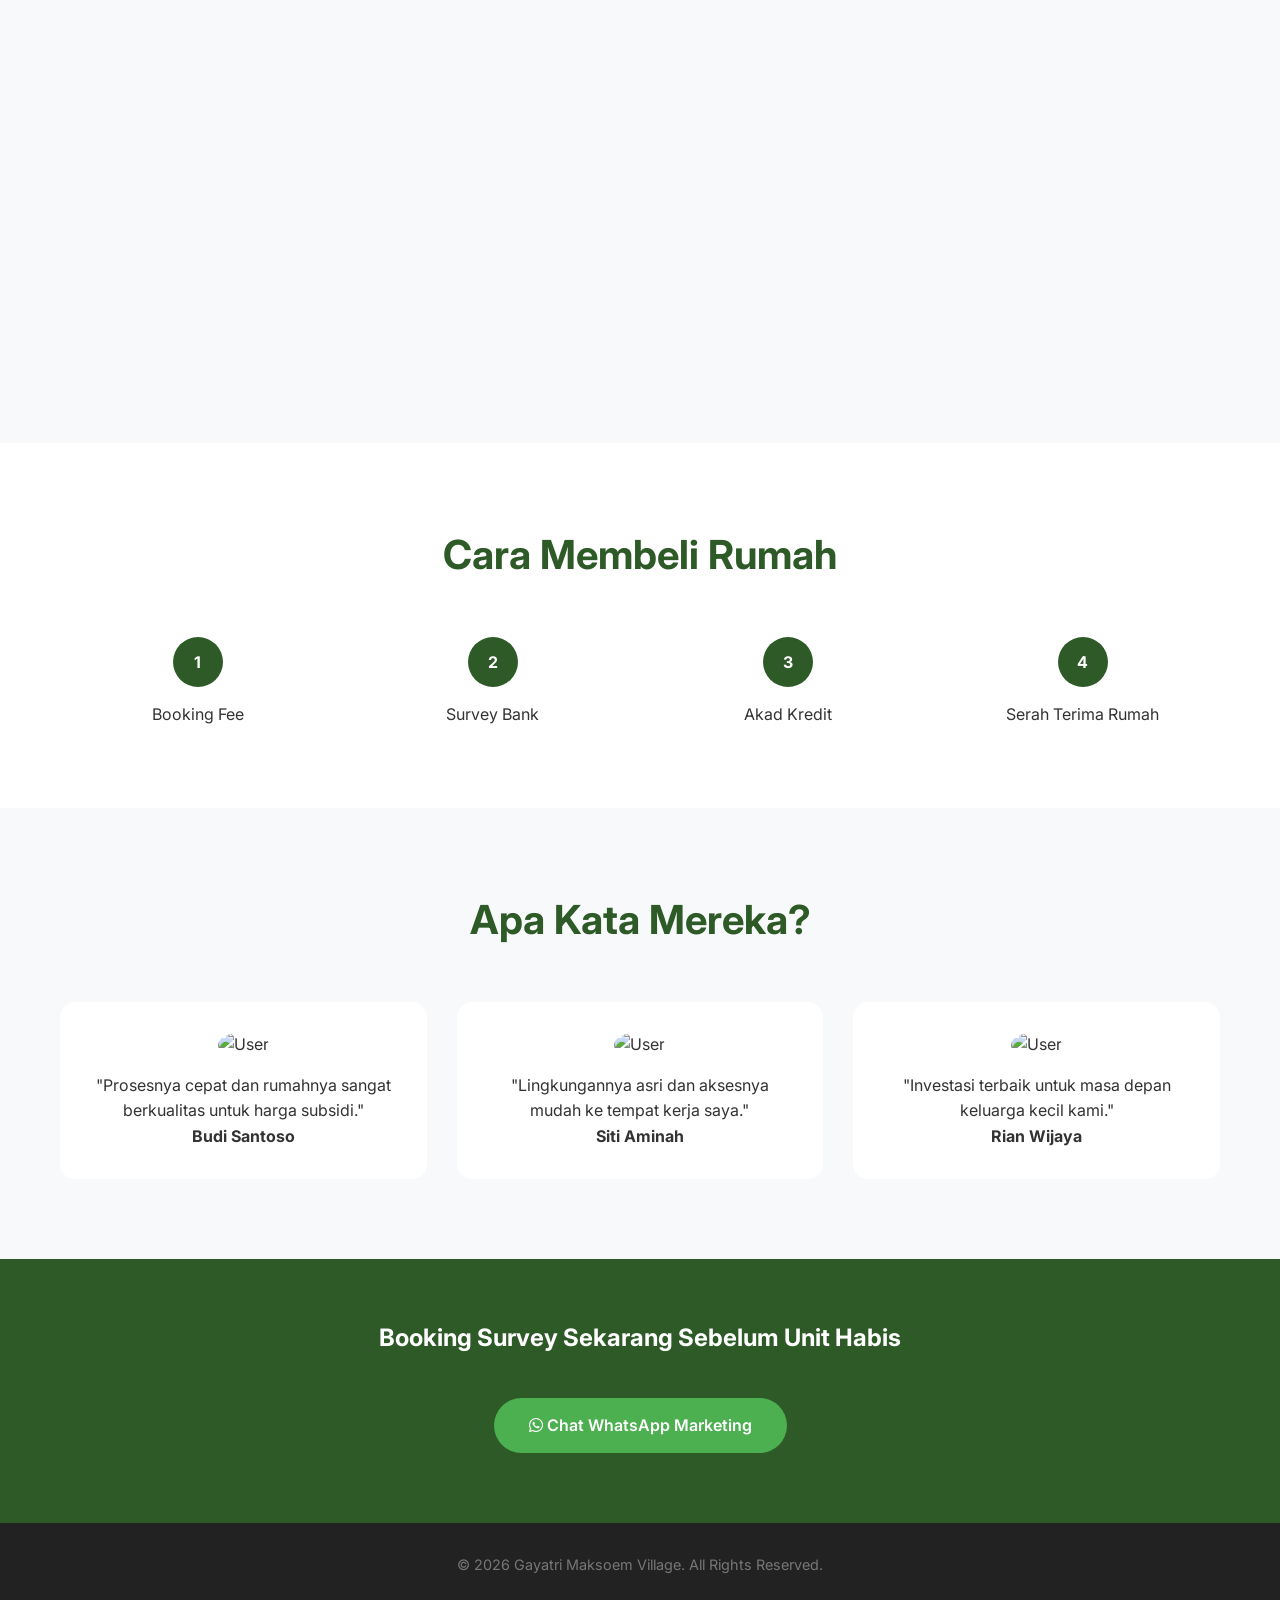
==== commit 3f6af53c: "Update index.html" ====
--- a/index.html
+++ b/index.html
@@ -31,7 +31,7 @@
         <div class="hero-overlay"></div>
         <div class="container hero-content">
             <h1>Gayatri Maksoem Village</h1>
-            <p class="subtitle">Ruumah Subsidi Serasa Komersil</p>
+            <p class="subtitle">Rumah Subsidi Serasa Komersil</p>
             <div class="hero-info">
                 <span>Harga Mulai <strong>168 Jutaan</strong></span>
                 <span class="divider">|</span>
@@ -240,3 +240,4 @@
 </body>
 
 </html>
+
